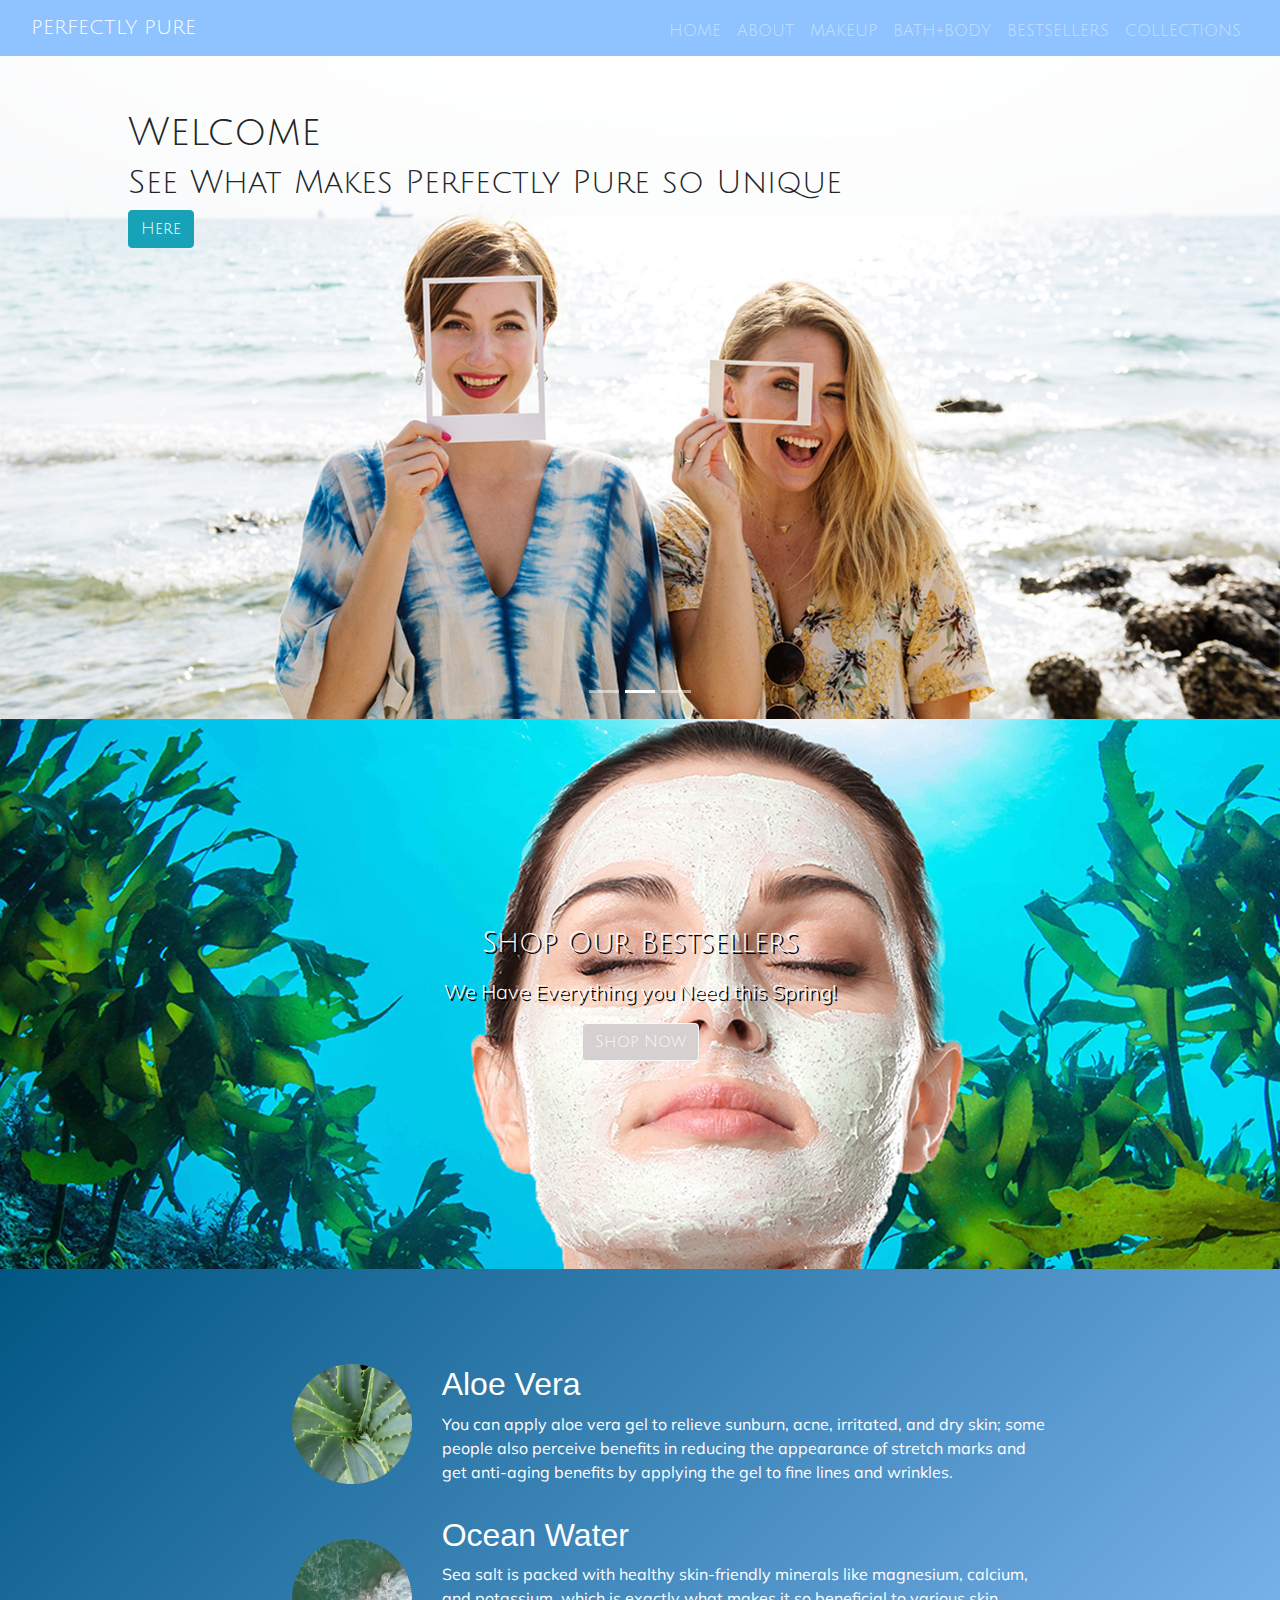
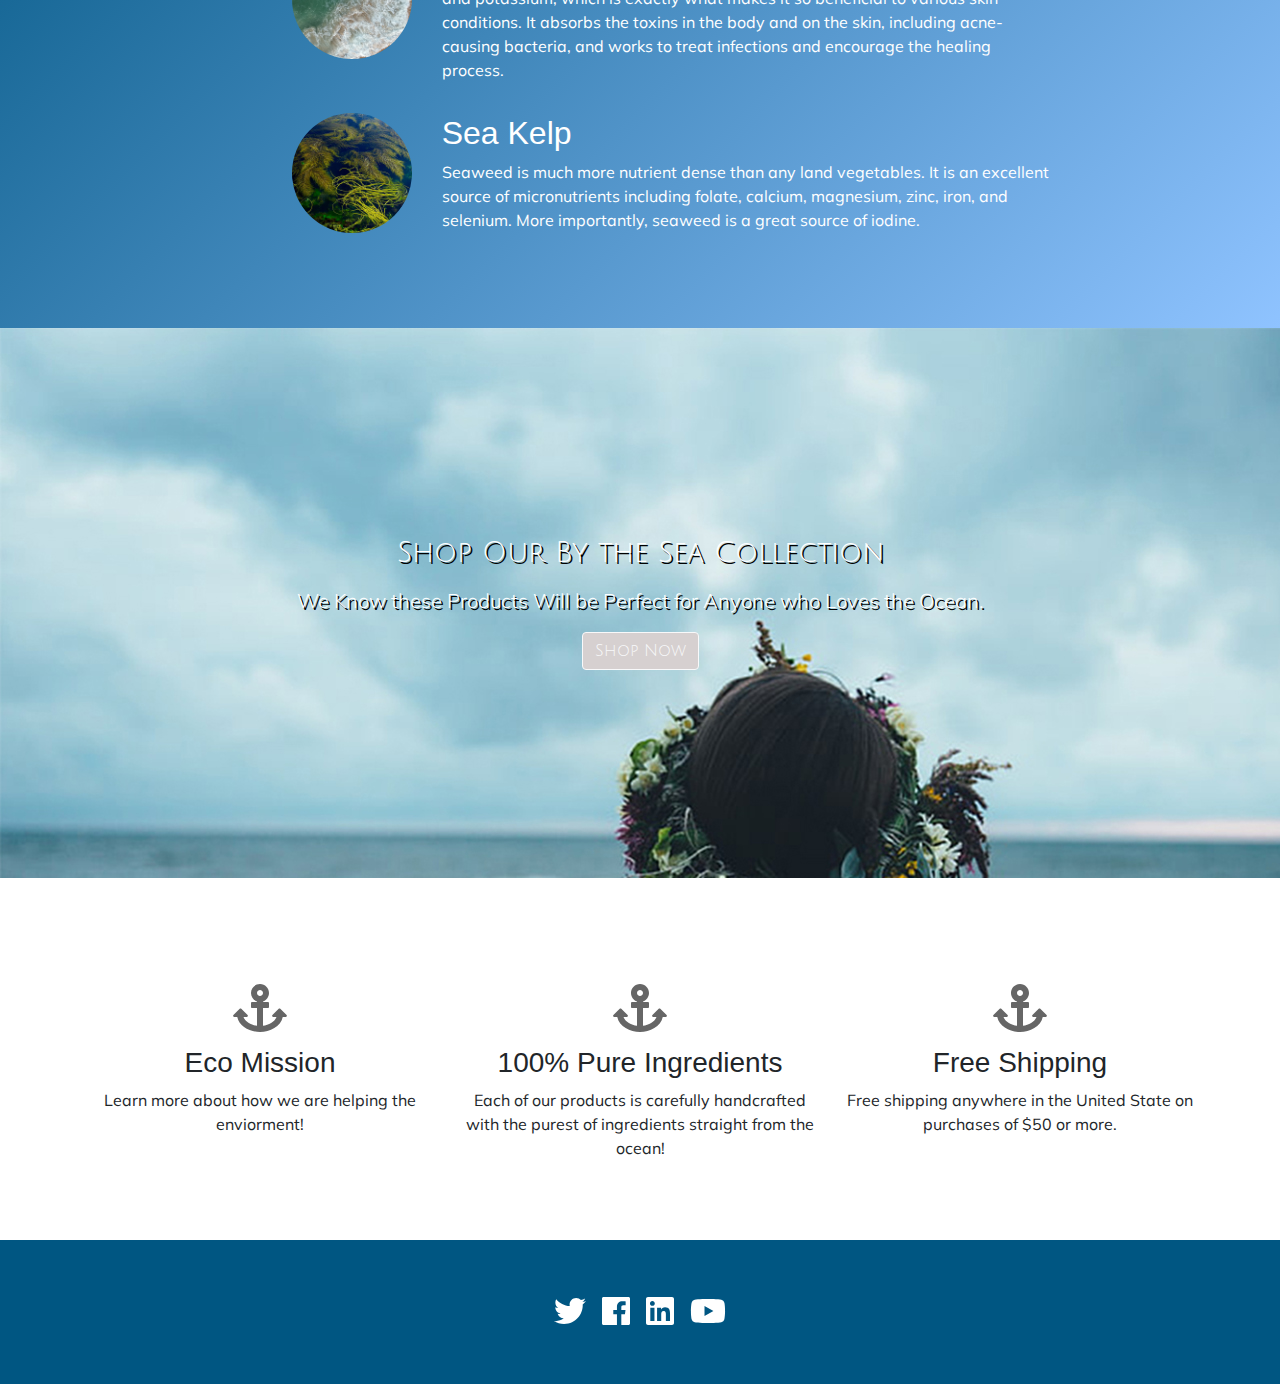
==== index.html @ 7c1cc541 "Add files via upload" ====
<!doctype html>
<html lang="en">

<head>
  <meta charset="utf-8">
  <meta name="viewport" content="width=device-width, initial-scale=1, shrink-to-fit=no">
  <script defer src="js/lib/fontawesome-all.min.js"></script>
  <link rel="stylesheet" href="css/bootstrap.min.css">
  <link rel="stylesheet" href="css/animate.css">
  <link rel="stylesheet" href="css/style.css">
  <link rel="stylesheet" href="css/custom.css">
  <title>Perfectly Pure</title>
</head>

<body data-spy="scroll" data-target=".site-nav" data-offset="80">
  <!-- ALL OF YOUR SITE CODE HERE -->

  <header class="site-header d-flex flex-column align-content-between">
    <nav class="site-nav navbar navbar-expand-md navbar-dark family-sans fixed-top">
      <div class="container-fluid">
        <button type="button" class="navbar-toggler" data-toggle="collapse" data-target="#myTogglerNav" aria-controls="myTogglerNav"
          aria-label="Toggle Navigation">
          <span class="navbar-toggler-icon"></span>
        </button>
        <a class="navbar-brand text-uppercase font-weight-light" href="index.html">
          Perfectly Pure</a>
        <div class="collapse navbar-collapse" id="myTogglerNav">
          <div class="navbar-nav ml-auto font-weight-regular text-uppercase">
            <a class="nav-item nav-link" href="index.html">home</a>
            <a class="nav-item nav-link" href="about.html">about</a>
            <a class="nav-item nav-link" href="makeup.html">makeup</a>
            <a class="nav-item nav-link" href="bathandbody.html">bath+body</a>
            <a class="nav-item nav-link" href="bestsellers.html">bestsellers</a>
            <a class="nav-item nav-link" href="collection1.html">collections</a>
          </div>
        </div>
      </div>
    </nav>
  </header>


  <article id="layout-carousel" class="section">
    <div class="carousel slide" id="my-carousel" data-ride="carousel">
      <div class="carousel-inner">
        <ol class="carousel-indicators">
          <li data-target="#my-carousel" data-slide-to="0"></li>
          <li data-target="#my-carousel" data-slide-to="1" class="active"></li>
          <li data-target="#my-carousel" data-slide-to="2"></li>
        </ol>

        <div class="carousel-item active">
          <img class="img-fluid" src="images/car1.jpg" alt="Photo Sample">
          <div class="cf1">
            <h1>Welcome</h1>
            <h2>See What Makes Perfectly Pure so Unique</h2>
            <a href="about.html" class="btn btn-info" role="button">Here</a>
          </div>
        </div>
        <!-- carousel-item -->

        <div class="carousel-item">
          <img class="img-fluid" src="images/car2.jpg" alt="Photo Sample">
          <div class="cf2">
            <h1>Shop Our Newest Collection</h1>
            <h2>New Organic Sea Kelp</h2>
            <a href="collection1.html" class="btn btn-info" role="button">Shop Now</a>
          </div>
        </div>

        <!-- carousel-item -->
        <div class="carousel-item">
          <img class="img-fluid" src="images/car3.jpg" alt="Photo Sample">
          <div class="cf3">
            <h1>Free Gift</h1>
            <h2>Recieve a Free Gift with Purchase</h2>
            <a href="bestsellers.html" class="btn btn-info" role="button">See More</a>
          </div>
        </div>
        <!-- carousel-item -->

        <a class="carousel-control-prev" href="#my-carousel" role="button" data-slide="prev">
          <span class="carousel-control-prev-icon" aria-hidden="true">
            <span class="sr-only">Previous</span>
          </span>
        </a>

        <a class="carousel-control-next" href="#my-carousel" role="button" data-slide="next">
          <span class="carousel-control-next-icon" aria-hidden="true">
            <span class="sr-only">Previous</span>
          </span>
        </a>
      </div>
      <!-- carousel-inner -->
    </div>
    <!-- carousel -->
  </article>

  <section id="layout-hero" class="jumbotron jumbotron-fluid d-flex align-items-center mt-5 jumbo1">
    <div class="container text-center text-white">
      <div class="row justify-content-center">
        <div class="col-11 col-sm-10 col-md-8 animated fadeInUp homejumbo1">
          <h3 class="font-weight-normal">Shop Our Bestsellers</h3>
          <p class="family-serif lead pt-2 font-weight-light">We Have Everything you Need this Spring!</p>
          <a class="btn btn-outline-light jumbo1-btn" href="collection2.html">Shop Now</a>
        </div>
        <!-- col -->
      </div>
      <!-- row -->
    </div>
    <!-- container -->
  </section>

  <article id="layout-nested" class="section vertical-padding text-white">
    <div class="container-fluid">
      <div class="row align-items-center justify-content-center">

        <section class="col-sm-9 col-md-5 col-lg-12 text-center text-lg-left">
          <div class="row align-items-center justify-content-center">
            <div class="col-lg-2 text-lg-right">
              <img style="max-height: 120px" class="img-circle img-fluid rounded-circle animated infinite jello" src="images/aloe.jpg"
                alt="Photo placeholder">
            </div>
            <div class="col-lg-6">
              <h2 class="font-weight-light pt-3">Aloe Vera</h2>
              <p class="family-serif">You can apply aloe vera gel to relieve sunburn, acne, irritated, and dry skin; some people also perceive benefits
                in reducing the appearance of stretch marks and get anti-aging benefits by applying the gel to fine lines
                and wrinkles.</p>
            </div>
            <!-- info -->
          </div>
          <!-- inner row -->
        </section>
        <!-- section -->

        <section class="col-sm-9 col-md-5 col-lg-12 text-center text-lg-left">
          <div class="row align-items-center justify-content-center">
            <div class="col-lg-2 text-lg-right">
              <img style="max-height: 120px" class="img-circle img-fluid rounded-circle animated infinite jello" src="images/seawater.jpg"
                alt="Photo placeholder">
            </div>
            <div class="col-lg-6">
              <h2 class="font-weight-light pt-3">Ocean Water</h2>
              <p class="family-serif">Sea salt is packed with healthy skin-friendly minerals like magnesium, calcium, and potassium, which is exactly
                what makes it so beneficial to various skin conditions. It absorbs the toxins in the body and on the skin,
                including acne-causing bacteria, and works to treat infections and encourage the healing process.</p>
            </div>
            <!-- info -->
          </div>
          <!-- inner row -->
        </section>
        <!-- section -->

        <section class="col-sm-9 col-md-5 col-lg-12 text-center text-lg-left">
          <div class="row align-items-center justify-content-center">
            <div class="col-lg-2 text-lg-right">
              <img style="max-height: 120px" class="img-circle img-fluid rounded-circle animated infinite jello" src="images/seaweed.jpg"
                alt="Photo placeholder">
            </div>
            <div class="col-lg-6">
              <h2 class="font-weight-light pt-3">Sea Kelp</h2>
              <p class="family-serif">Seaweed is much more nutrient dense than any land vegetables. It is an excellent source of micronutrients including
                folate, calcium, magnesium, zinc, iron, and selenium. More importantly, seaweed is a great source of iodine.</p>
            </div>
            <!-- info -->
          </div>
          <!-- inner row -->
        </section>
        <!-- section -->

      </div>
      <!-- outer row -->
    </div>
    <!-- container -->
  </article>


  <section id="layout-hero-2" class="jumbotron jumbotron-fluid d-flex align-items-center mt-5 jumbo2">
    <div class="container text-center text-white">
      <div class="row justify-content-center">
        <div class="col-11 col-sm-10 col-md-8 animated fadeInUp homejumbo2">
          <h3 class="font-weight-normal">Shop Our By the Sea Collection</h3>
          <p class="family-serif lead pt-2 font-weight-light">We Know these Products Will be Perfect for Anyone who Loves the Ocean.</p>
          <a class="btn btn-outline-light jumbo2-btn" href="collection1.html">Shop Now</a>
        </div>
        <!-- col -->
      </div>
      <!-- row -->
    </div>
    <!-- container -->
  </section>

  <article id="layout-icons" class="section">
    <div class="container py-5">
      <div class="row text-center">
        <section class="col-md-4 my-3">
          <div class="icon">
            <i class="fas fa-anchor"></i>
          </div>
          <h3>Eco Mission</h3>
          <p class="family-serif">Learn more about how we are helping the enviorment!</p>
        </section>
        <section class="col-md-4 my-3">
          <div class="icon">
            <i class="fas fa-anchor"></i>
          </div>
          <h3>100% Pure Ingredients</h3>
          <p class="family-serif">Each of our products is carefully handcrafted with the purest of ingredients straight from the ocean!</p>
        </section>
        <section class="col-md-4 my-3">
          <div class="icon">
            <i class="fas fa-anchor"></i>
          </div>
          <h3>Free Shipping</h3>
          <p class="family-serif">Free shipping anywhere in the United State on purchases of $50 or more.</p>
        </section>
      </div>
      <!-- row -->
    </div>
    <!-- container -->
  </article>

  <!-- content container -->

  <footer class="footer">
    <div class="container py-5 d-flex justify-content-center">
      <a class="text-white px-2" href="https://twitter.com/planetoftheweb">
        <i class="fab fa-twitter"></i>
      </a>
      <a class="text-white px-2" href="https://facebook.com/viewsource">
        <i class="fab fa-facebook"></i>
      </a>
      <a class="text-white px-2" href="https://linkedin.com/in/planetoftheweb">
        <i class="fab fa-linkedin"></i>
      </a>
      <a class="text-white px-2" href="https://www.youtube.com/user/planetoftheweb">
        <i class="fab fa-youtube"></i>
      </a>
    </div>
  </footer>

  <!-- ALL OF YOUR SITE CODE HERE -->
  <script src="js/lib/jquery.min.js"></script>
  <script src="js/lib/popper.min.js"></script>
  <script src="js/lib/bootstrap.min.js"></script>
  <!-- ADDITIONAL JS HERE -->
  <script src="js/script.js"></script>
</body>

</html>
---- css/style.css ----
/*
--breakpoint-xs: 0;
--breakpoint-sm: 576px;
--breakpoint-md: 768px;
--breakpoint-lg: 992px;
--breakpoint-xl: 1200px;
*/

/* Override Bootstrap Defaults */

@import url('https://fonts.googleapis.com/css?family=Julius+Sans+One|Muli');

.animated { visibility: visible !important; }

.family-sans {
  font-family: 'Julius Sans One', sans-serif;
}

.family-serif {
  font-family: 'Muli', sans-serif;
}

.font-weight-light {
  font-weight: 100;
}

.site-header {
  background: linear-gradient(rgba(0, 0, 0, .50) 50px, transparent),
  url(https://dummyimage.com/16:9x400/6.png&text=+);
  background-position: center center;
  background-repeat: no-repeat;
  background-size: cover;
  overflow: hidden;
}

@media screen and (max-width: 768px) {
  .site-header .navbar-collapse {
    background-color: rgba(0,0,0,.5);
    padding:10px;
    transition: all .5s ease-out;
  }
}

.site-header .site-nav {
  transition: all .5s ease-out;
  background: #8FC3FF !important;
}

.site-header .inbody {
  background: rgba(56, 56, 56, 0.9);
}

.site-header .jumbotron {
  min-height: 50vh !important;
  background: transparent;
}

.site-header .animated {
  -webkit-animation-duration: 1s;
}

.site-header .nav-link {
  position: relative;
  padding-bottom: 0;
  margin-bottom: 2px;
}

.site-header .nav-link:before {
  content: "";
  position: absolute;
  width: 100%;
  max-width: 100px;
  height: 2px;
  bottom: 0;
  left: 0;
  background-color: #AAA;
  visibility: hidden;
  transform: scaleX(0);
  transition: all 0.3s ease-in-out 0s;
}

.site-header .nav-link:hover:before {
  visibility: visible;
  transform: scaleX(1);
}

.vertical-padding {
  padding-top: 80px;
  padding-bottom: 80px;
}

#layout-multicolumn {
  background: rgb(255, 255, 255);
}

#layout-multicolumn .photo-modal {
  transition: all 300ms ease-in-out;
}

#layout-multicolumn .photo-modal:hover {
  transform: scale(1.1) translateY(-3px) ;
}


#layout-multicolumn .title {
  font-size: .9em;
  color: #005682
}


.layout-multicolumn .title {
  font-size: .9em;
  color: #005682
}

#layout-nested {
  background: linear-gradient(135deg, #005682, #8FC3FF);
}


#layout-icons .icon {
  font-size: 3rem;
  color: #666;
}

#layout-float {
  background: radial-gradient(ellipse at left, #585858 0, #232323 100%);
}

@keyframes fadein {
  from { opacity: 0; }
  to   { opacity: 1; }
}

@keyframes fadeout {
  from { opacity: 1; }
  to   { opacity: 0; }
}

#layout-carousel .fade {
  opacity: 1;
  position: relative;
}

#layout-carousel .fade .carousel-item {
  background: linear-gradient(rgba(0, 0, 0, .50) 50px, transparent),
  url(https://dummyimage.com/16:9x400/6.png&text=+);
  background-position: center center;
  background-repeat: no-repeat;
  background-size: cover;
  animation: fadeout 1s;
}

#layout-carousel .fade .carousel-item:first-child {
  top: 0;
  opacity: 1;
  position: relative;
}

#layout-carousel .fade .carousel-item.active {
  animation-delay: 0;
  animation: fadein 1s;
  opacity: 1;
}

#layout-carousel .fade .carousel-indicators {
  opacity: 0;
}

#layout-carousel .fade .carousel-control-prev,
#layout-carousel .fade .carousel-control-next {
  opacity: 0;
}

@media screen and (min-width: 992px) {
  #layout-float {
    margin: 50px 0 150px 0;
  }

  #layout-float .img-container {
    position: relative;
  }

  #layout-float .img-special {
    position: absolute;
  }

  #layout-float img {
    top: 50%;
    left: 50%;
    transform: translate(-50%, -50%) rotate(-15deg);
  }
}

.footer {
  background: #005682;
}

.footer a {
  font-size: 2rem;
}


.footer a:first-of-type:hover {
  color: green;
}

.footer p::first-letter {
  color: #8AC8E1;
  font-size: 200%;
}
---- css/custom.css ----
.jumbo1 {
    background: url('../images/jumbo1.jpg') no-repeat;
    height: 550px;
    text-shadow: 2px 2px black;
    margin-bottom: 0px;
    margin-top: 0px !important;
}

.jumbo1-btn {
    text-shadow: none;
    background: #d6d0d0;
}

.description {
    position: absolute;
    z-index: 3;
    top: 20%;
    left: 50%;
}


.cf1 {
    font-family: 'Julius Sans One', sans-serif;
    position: absolute;
    z-index: 3;
    top: 15%;
    left: 10%;
}
.cf2 {
    font-family: 'Julius Sans One', sans-serif;
    position: absolute;
    z-index: 3;
    top: 70%;
    left: 35%;
}

.cf3 {
    font-family: 'Julius Sans One', sans-serif;
    position: absolute;
    z-index: 3;
    top: 20.5%;
    left: 10%;
}

.homejumbo1 {
    font-family: 'Julius Sans One', sans-serif;
    /*position: absolute;
    z-index: 3;
    top: 140%;
    right: 40%;*/
}

.jumbo2 {
    background: url('../images/jumbo2.jpg') no-repeat;
    height: 550px;
    text-shadow: 2px 2px black;
    margin-top: 0 !important;
}

.jumbo2-btn {
    text-shadow: none;
    background: #d6d0d0;
}

.homejumbo2 {
    font-family: 'Julius Sans One', sans-serif;
   /*position: absolute;
    z-index: 3;
    top: 260%;*/
}


.jumboabout1 {
    background: url('../images/about.jpg') no-repeat !important;
    margin-bottom: 0;
    /*text-shadow: 2px 2px black;*/
}

.jumbomakeup{
    background: url('../images/makeup.jpg') no-repeat !important;
}

.bbjumbo1{
    background: url('../images/bathandbody.jpg') no-repeat !important;
}

.jumbobest1{
    background: url('../images/bestsellers.jpg') no-repeat !important;
}


.jumbo-collection1{
    background: url('../images/eco.jpg') no-repeat !important;
}

.jumbo-collection2{
    background: url('../images/eco.jpg') no-repeat !important;
}


.jumb-other-pages {
    height: 550px !important;
    margin-bottom: 0;
    text-shadow: 2px 2px black;
}
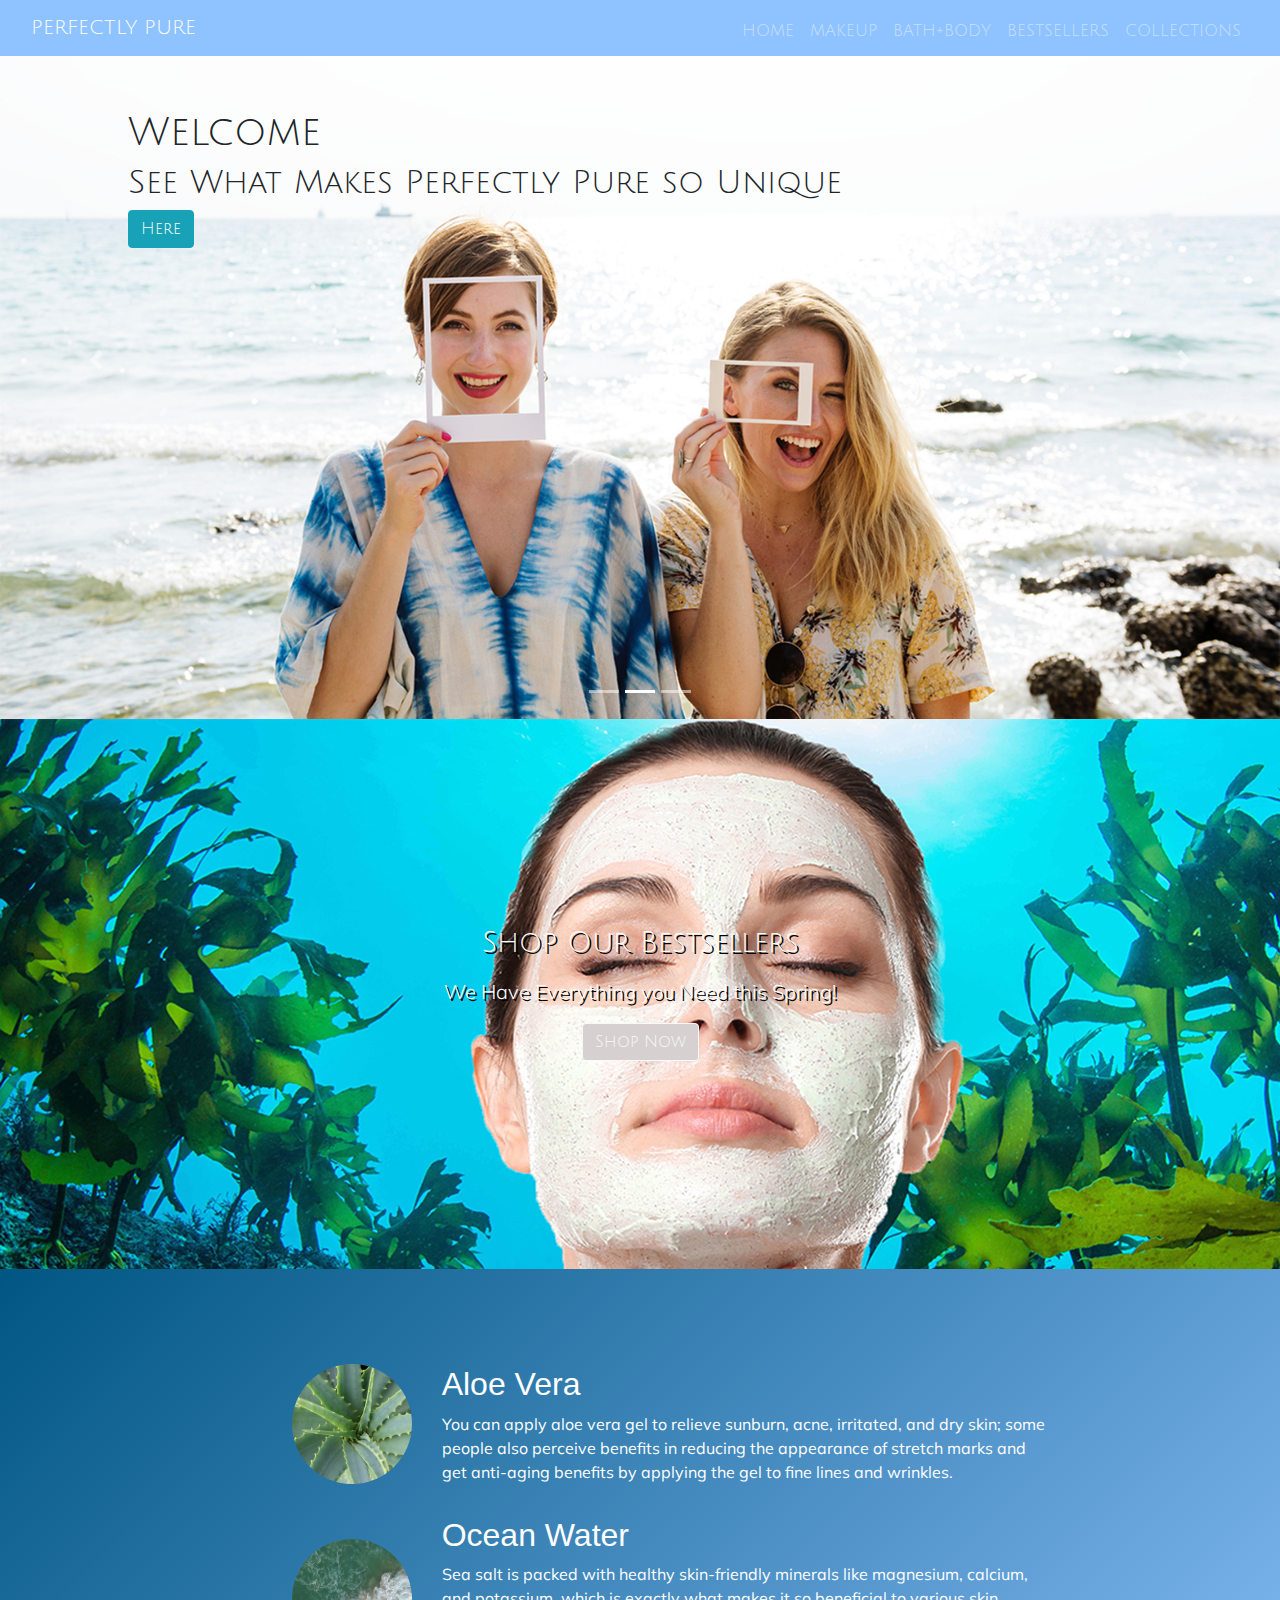
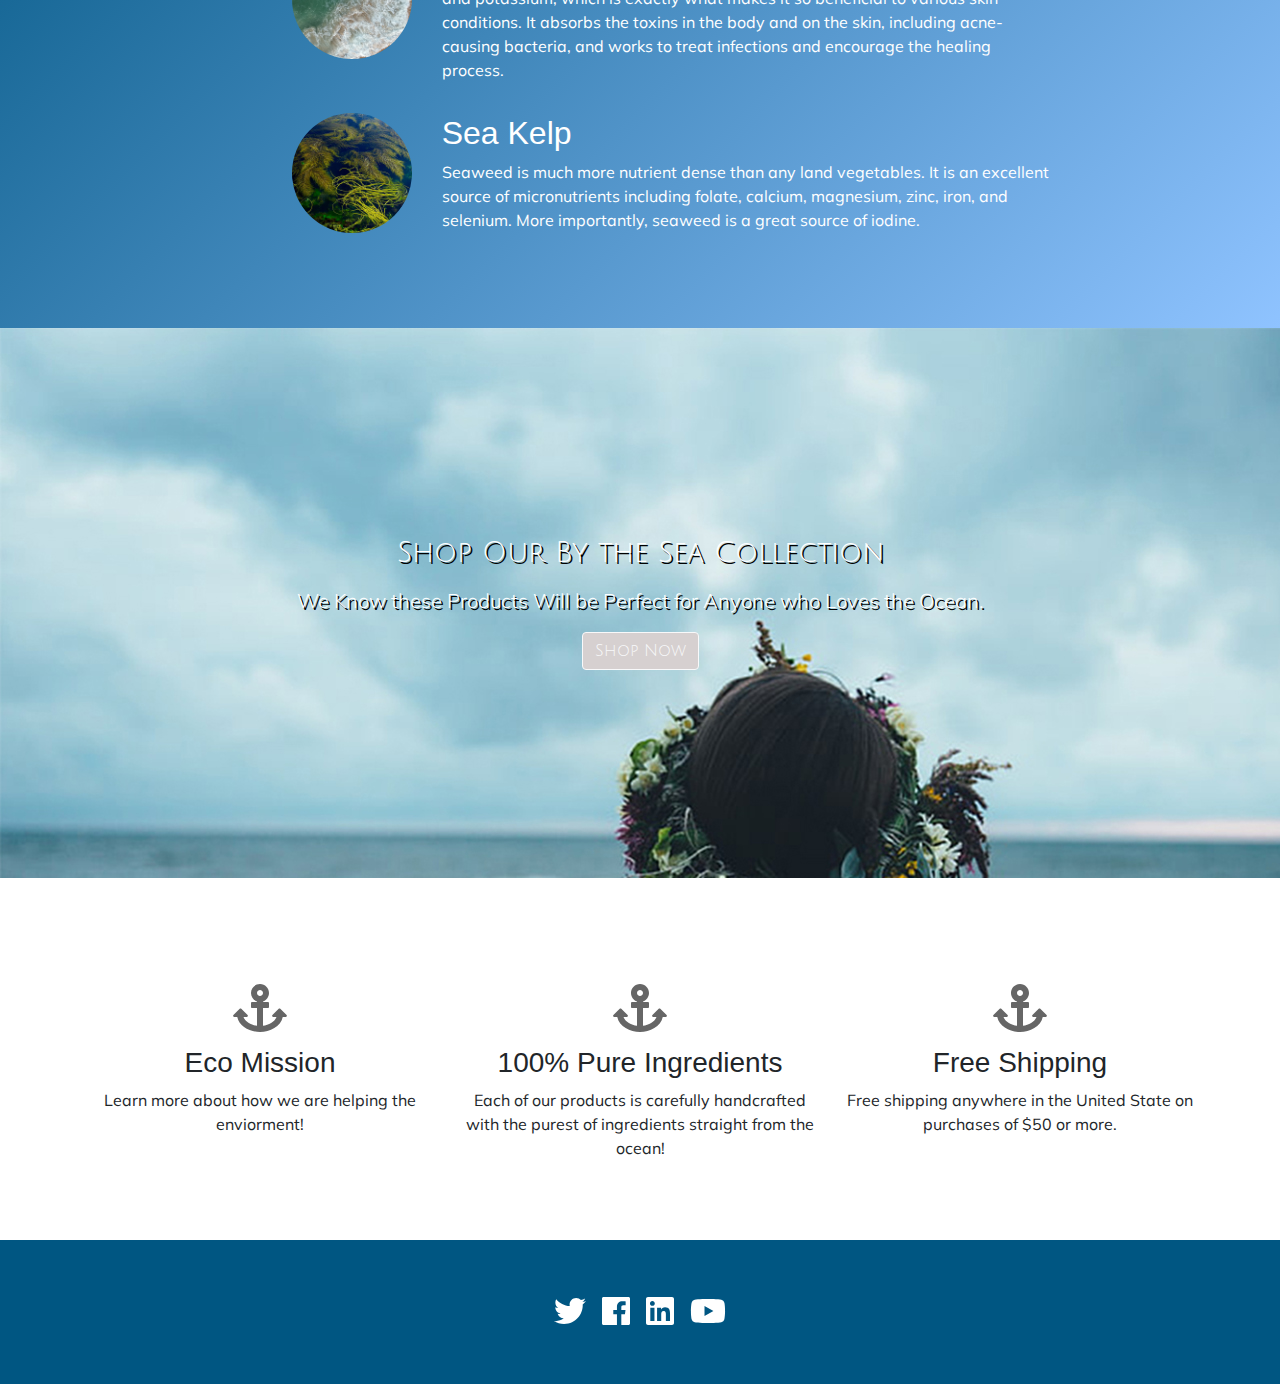
==== commit b3e283b1: "Update index.html" ====
--- a/index.html
+++ b/index.html
@@ -27,7 +27,6 @@
         <div class="collapse navbar-collapse" id="myTogglerNav">
           <div class="navbar-nav ml-auto font-weight-regular text-uppercase">
             <a class="nav-item nav-link" href="index.html">home</a>
-            <a class="nav-item nav-link" href="about.html">about</a>
             <a class="nav-item nav-link" href="makeup.html">makeup</a>
             <a class="nav-item nav-link" href="bathandbody.html">bath+body</a>
             <a class="nav-item nav-link" href="bestsellers.html">bestsellers</a>
@@ -246,4 +245,4 @@
   <script src="js/script.js"></script>
 </body>
 
-</html>+</html>
